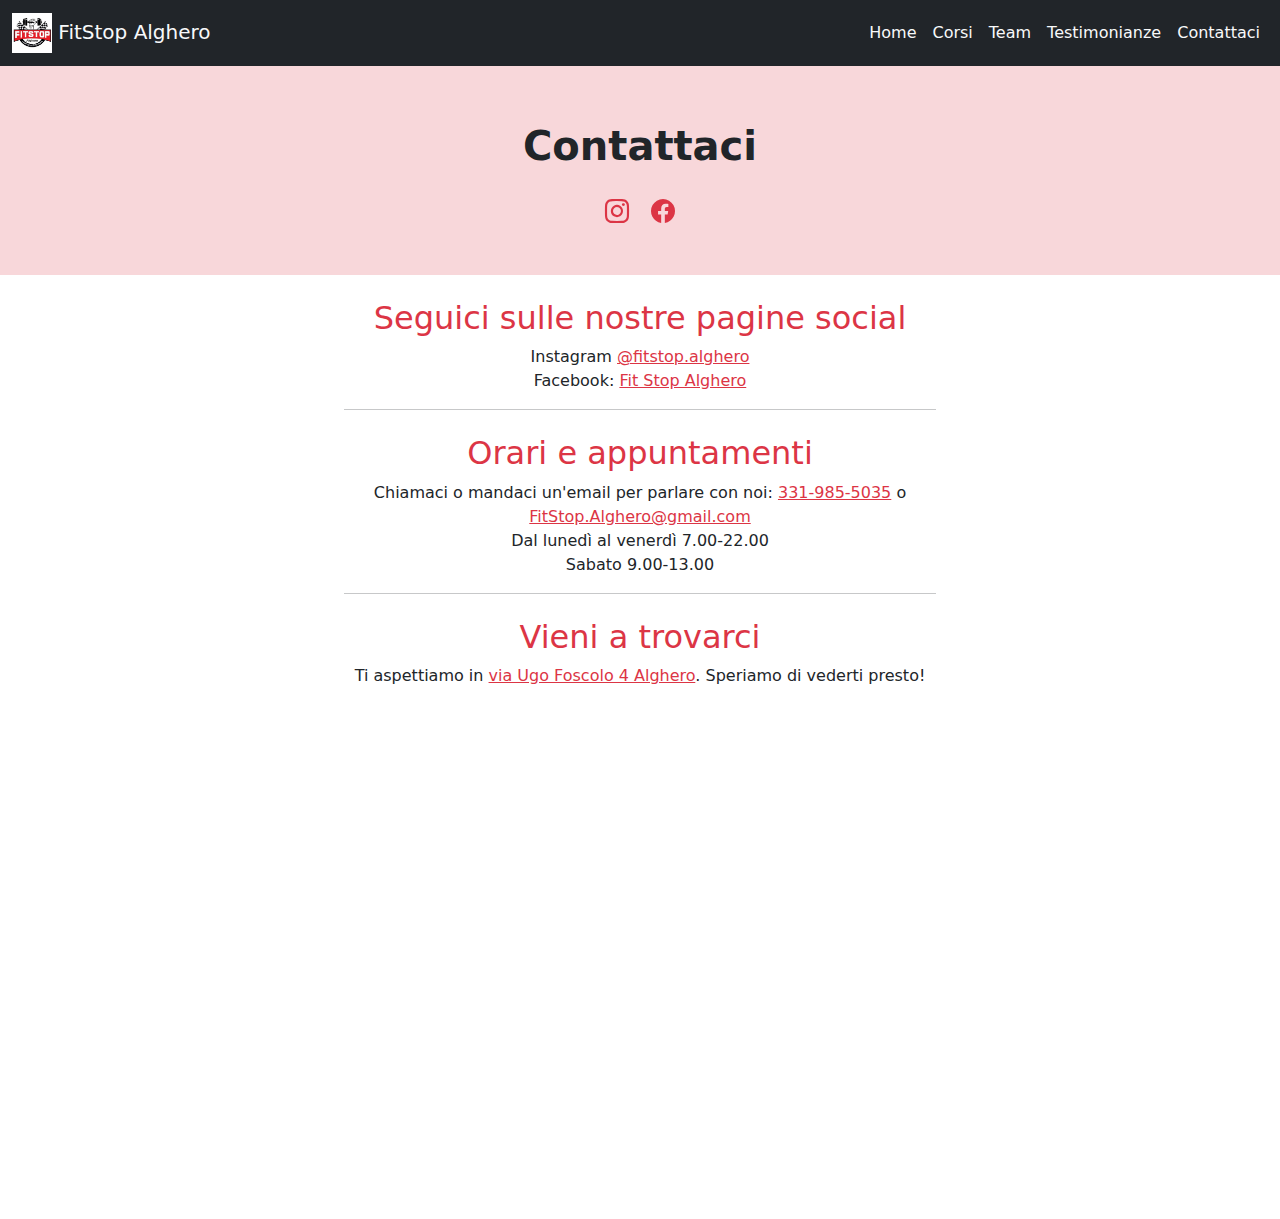
==== contattaci.html @ d709f7da "First commit to initialize this repository" ====
<!DOCTYPE html>
<html lang="it">
<head>
    <meta charset="UTF-8">
    <meta http-equiv="X-UA-Compatible" content="IE=edge">
    <meta name="viewport" content="width=device-width, initial-scale=1.0">
    <link rel="icon" href="/img/favicon.png" type="image/x-icon">
    <link rel="shortcut icon" href="/img/favicon.png" type="image/x-icon">
    <link href="/style/style.css" rel="stylesheet">
    <link href="/style/fix.css" rel="stylesheet">
    <link rel="stylesheet" href="https://cdn.jsdelivr.net/npm/bootstrap-icons@1.11.1/font/bootstrap-icons.css">
    <title>FitStop Alghero - Contattaci</title>
    <meta name ="description" content ="">
    <meta property="og:type" content="website">
    <meta property="og:image" content="https://www.fitstopalghero.com/img/favicon.png">
    <meta property="og:title" content="FitStop Alghero">
    <meta property="og:description" content="">
    <meta property="og:site_name" content="fitstopalghero.com">
    <meta property="og:url" content="https://www.fitstopalghero.com">
    <meta name="twitter:card" content="summary">
    <meta name="twitter:title" content="FitStop Alghero">
    <meta name="title:description" content="">
</head>
<body>
    <header>
        <nav class="navbar navbar-expand-lg bg-dark">
            <div class="container-fluid">
                <a class="navbar-brand text-light" href="/">
                    <img src="/img/favicon.png" alt="Logo" width="40" height="40" loading="lazy">
                    FitStop Alghero
                </a>
                <button class="navbar-toggler" type="button" data-bs-toggle="collapse" data-bs-target="#navbarSupportedContent" aria-controls="navbarSupportedContent" aria-expanded="false" aria-label="Toggle navigation">
                    <span class="navbar-toggler-icon"></span>
                </button>
                <div class="collapse navbar-collapse" id="navbarSupportedContent">
                    <ul class="navbar-nav ms-auto mb-2 mb-lg-0">
                        <li class="nav-item">
                            <a class="nav-link active text-light" aria-current="page" href="/">Home</a>
                        </li>
                        <li class="nav-item">
                            <a class="nav-link active text-light" aria-current="page" href="/corsi">Corsi</a>
                        </li>
                        <li class="nav-item">
                            <a class="nav-link active text-light" aria-current="page" href="/team">Team</a>
                        </li>
                        <li class="nav-item">
                            <a class="nav-link active text-light" aria-current="page" href="/testimonianze">Testimonianze</a>
                        </li>
                        <li class="nav-item">
                            <a class="nav-link active text-light" aria-current="page" href="/contattaci">Contattaci</a>
                        </li>
                    </ul>
                </div>
            </div>
        </nav>
    </header>

    <!-- Titolo di copertina -->
    <div class="mx-auto bg-primary-subtle text-emphasis-primary p-5 text-center">
        <h1 class="p-2 fw-bold">Contattaci</h1>
        <a class="icon-link m-2" href="https://www.instagram.com/fitstop.alghero/" target="_blank" rel="noopener noreferrer">
            <i class="bi bi-instagram fs-4"></i>
        </a>
        <a class="icon-link m-2" href="https://www.facebook.com/people/Fit-Stop-Alghero/100086374110709/" target="_blank" rel="noopener noreferrer">
            <i class="bi bi-facebook fs-4"></i>
        </a>
    </div>

    <div id="contattaci-main" class="mx-auto text-center">
        <div class="m-4">
            <h2 class="text-primary">Seguici sulle nostre pagine social</h2>
            <p>
                Instagram <a href="https://www.instagram.com/fitstop.alghero/" target="_blank" rel="noopener noreferrer">@fitstop.alghero</a><br>
                Facebook: <a href="https://www.facebook.com/people/Fit-Stop-Alghero/100086374110709/" target="_blank" rel="noopener noreferrer">Fit Stop Alghero</a>
            </p>
            <hr>
        </div>

        <div class="m-4">
            <h2 class="text-primary">Orari e appuntamenti</h2>
            <p>
                Chiamaci o mandaci un'email per parlare con noi: <a href="tel:+393319855035">331-985-5035</a> o <a href="fitstop.alghero@gmail.com">FitStop.Alghero@gmail.com</a><br>
                Dal lunedì al venerdì 7.00-22.00<br>
                Sabato 9.00-13.00
            </p>
            <hr>
        </div>

        <div class="m-4">
            <h2 class="text-primary">Vieni a trovarci</h2>
            <p>
                Ti aspettiamo in <a href="https://goo.gl/maps/V7Q8saKiYr68zchYA" target="_blank" rel="noopener noreferrer">via Ugo Foscolo 4 Alghero</a>. Speriamo di vederti presto!
            </p>
        </div>
    </div>
    <div class="w-100 text-center">
        <iframe id="contattaci-iframe" src="https://www.google.com/maps/embed?pb=!1m18!1m12!1m3!1d3031.444297117688!2d8.316958699999999!3d40.5538648!2m3!1f0!2f0!3f0!3m2!1i1024!2i768!4f13.1!3m3!1m2!1s0x12dcf1a0abe80b65%3A0x7517b4262ec095cd!2sFitStop!5e0!3m2!1sit!2sit!4v1699476991742!5m2!1sit!2sit" width="800" height="600" style="border:0;" allowfullscreen="" loading="lazy" referrerpolicy="no-referrer-when-downgrade"></iframe>
    </div>
       
    
    <script src="https://cdn.jsdelivr.net/npm/bootstrap@5.3.2/dist/js/bootstrap.bundle.min.js" integrity="sha384-C6RzsynM9kWDrMNeT87bh95OGNyZPhcTNXj1NW7RuBCsyN/o0jlpcV8Qyq46cDfL" crossorigin="anonymous"></script>
</body>
</html>
---- style/fix.css ----
/* `md` applies to small devices (landscape phones, less than 768px) */
@media (max-width: 767.98px) {
    #contattaci-main {
        width: 75%;
    }

    #contattaci-iframe {
        width: 400px;
        height: 350px;        
    }
}
/* Medium devices (tablets, 768px and up) */
@media (min-width: 768px) {
    #contattaci-main {
        width: 50%;
    }

    #contattaci-iframe {
        width: 600px;
        height: 500px;
    }
}
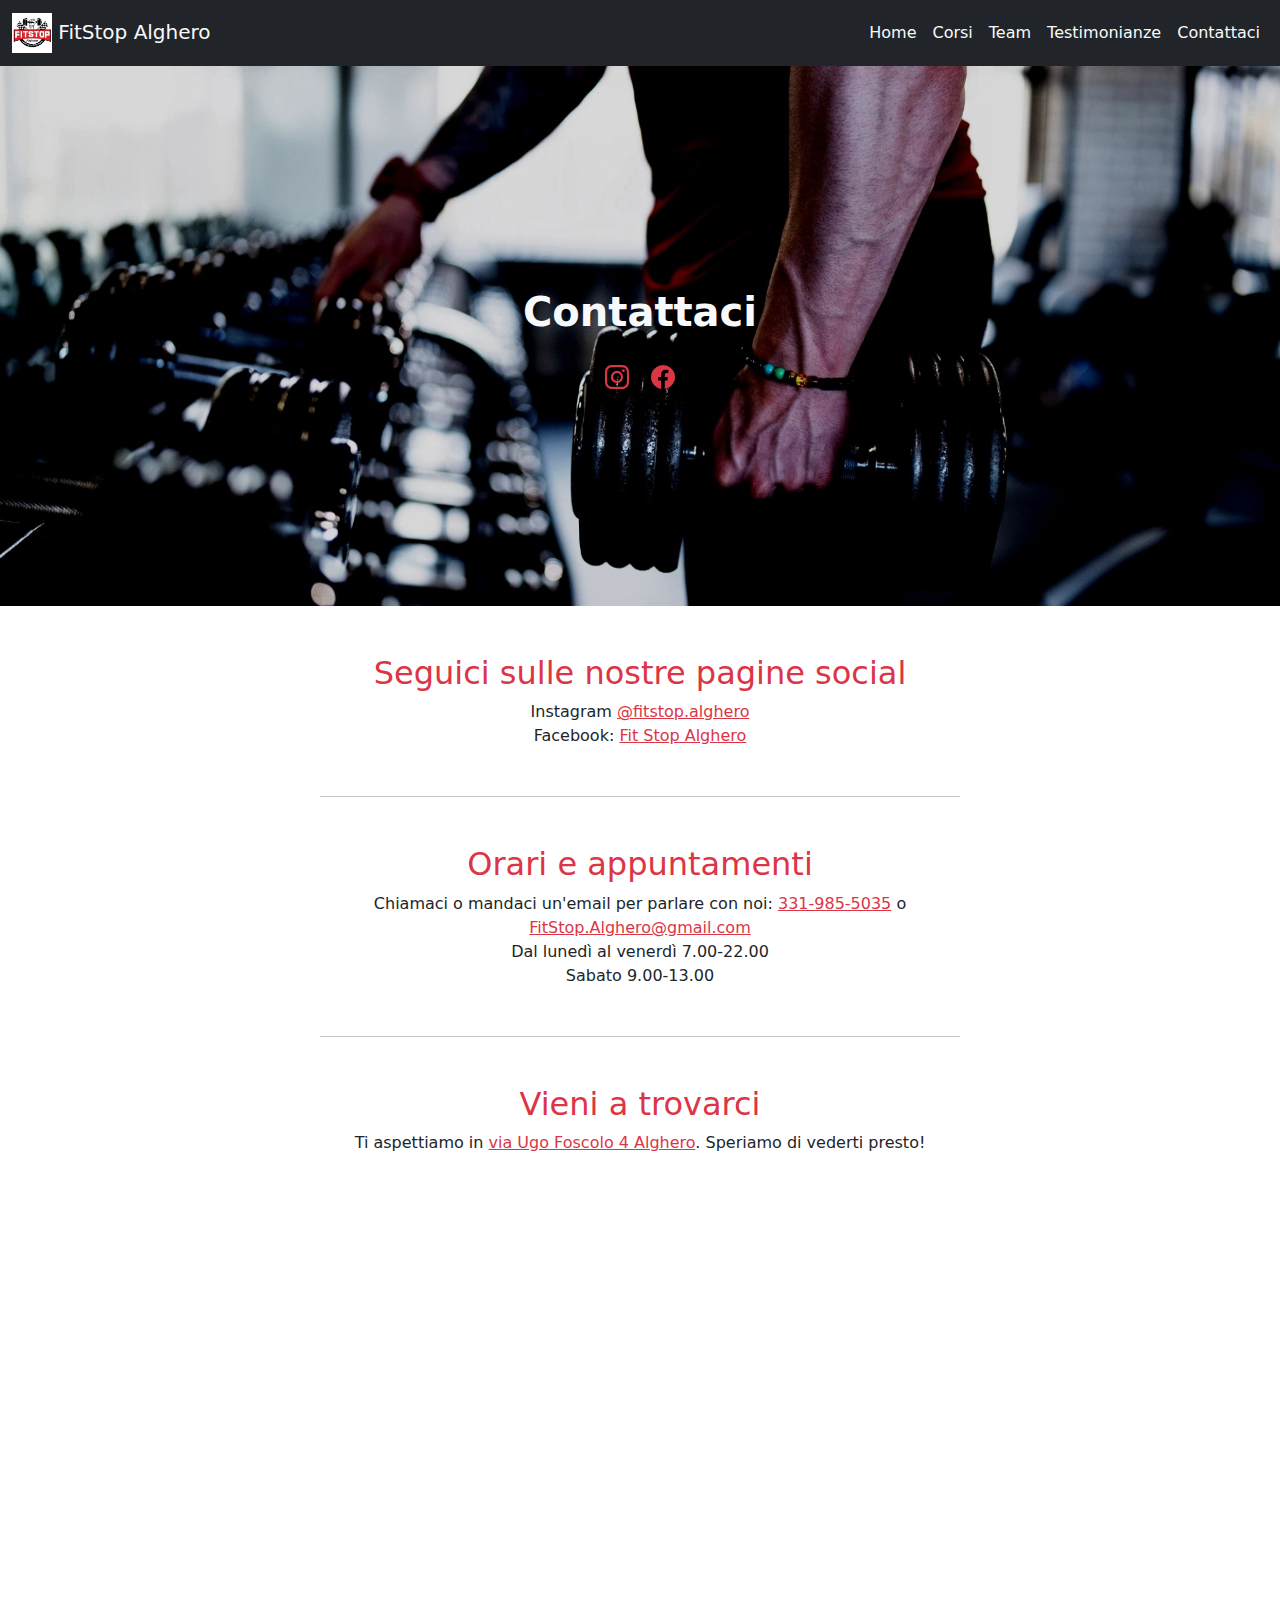
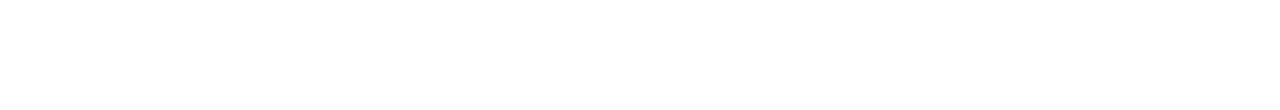
==== commit 1f99ae13: "Making severeal adjustments to the web pages" ====
--- a/contattaci.html
+++ b/contattaci.html
@@ -10,16 +10,16 @@
     <link href="/style/fix.css" rel="stylesheet">
     <link rel="stylesheet" href="https://cdn.jsdelivr.net/npm/bootstrap-icons@1.11.1/font/bootstrap-icons.css">
     <title>FitStop Alghero - Contattaci</title>
-    <meta name ="description" content ="">
+    <meta name ="description" content ="Contattate la nostra palestra ad Alghero per qualsiasi domanda o richiesta. Siamo qui per fornirvi informazioni sui nostri servizi, orari, prezzi e per rispondere a tutte le vostre esigenze. Prenotate una visita o chiedete informazioni sul come raggiungerci. Saremo felici di aiutarvi a iniziare il vostro percorso di fitness.">
     <meta property="og:type" content="website">
     <meta property="og:image" content="https://www.fitstopalghero.com/img/favicon.png">
-    <meta property="og:title" content="FitStop Alghero">
-    <meta property="og:description" content="">
+    <meta property="og:title" content="FitStop Alghero - Contattaci">
+    <meta property="og:description" content="Contattate la nostra palestra ad Alghero per qualsiasi domanda o richiesta. Siamo qui per fornirvi informazioni sui nostri servizi, orari, prezzi e per rispondere a tutte le vostre esigenze. Prenotate una visita o chiedete informazioni sul come raggiungerci. Saremo felici di aiutarvi a iniziare il vostro percorso di fitness.">
     <meta property="og:site_name" content="fitstopalghero.com">
     <meta property="og:url" content="https://www.fitstopalghero.com">
     <meta name="twitter:card" content="summary">
-    <meta name="twitter:title" content="FitStop Alghero">
-    <meta name="title:description" content="">
+    <meta name="twitter:title" content="FitStop Alghero- Contattaci">
+    <meta name="twitter:description" content="Contattate la nostra palestra ad Alghero per qualsiasi domanda o richiesta. Siamo qui per fornirvi informazioni sui nostri servizi, orari, prezzi e per rispondere a tutte le vostre esigenze. Prenotate una visita o chiedete informazioni sul come raggiungerci. Saremo felici di aiutarvi a iniziare il vostro percorso di fitness.">
 </head>
 <body>
     <header>
@@ -56,44 +56,48 @@
     </header>
 
     <!-- Titolo di copertina -->
-    <div class="mx-auto bg-primary-subtle text-emphasis-primary p-5 text-center">
-        <h1 class="p-2 fw-bold">Contattaci</h1>
-        <a class="icon-link m-2" href="https://www.instagram.com/fitstop.alghero/" target="_blank" rel="noopener noreferrer">
-            <i class="bi bi-instagram fs-4"></i>
-        </a>
-        <a class="icon-link m-2" href="https://www.facebook.com/people/Fit-Stop-Alghero/100086374110709/" target="_blank" rel="noopener noreferrer">
-            <i class="bi bi-facebook fs-4"></i>
-        </a>
+    <div class="mx-auto bg-primary-subtle text-light p-5 text-center titolo-copertina d-flex align-items-center justify-content-center">
+        <div>
+            <h1 class="p-2 fw-bold">Contattaci</h1>
+            <a class="icon-link m-2" href="https://www.instagram.com/fitstop.alghero/" target="_blank" rel="noopener noreferrer">
+                <i class="bi bi-instagram fs-4"></i>
+            </a>
+            <a class="icon-link m-2" href="https://www.facebook.com/people/Fit-Stop-Alghero/100086374110709/" target="_blank" rel="noopener noreferrer">
+                <i class="bi bi-facebook fs-4"></i>
+            </a>
+        </div>
     </div>
 
     <div id="contattaci-main" class="mx-auto text-center">
-        <div class="m-4">
+        <div class="my-5">
             <h2 class="text-primary">Seguici sulle nostre pagine social</h2>
             <p>
                 Instagram <a href="https://www.instagram.com/fitstop.alghero/" target="_blank" rel="noopener noreferrer">@fitstop.alghero</a><br>
                 Facebook: <a href="https://www.facebook.com/people/Fit-Stop-Alghero/100086374110709/" target="_blank" rel="noopener noreferrer">Fit Stop Alghero</a>
             </p>
-            <hr>
         </div>
 
-        <div class="m-4">
+        <hr>
+
+        <div class="my-5">
             <h2 class="text-primary">Orari e appuntamenti</h2>
             <p>
                 Chiamaci o mandaci un'email per parlare con noi: <a href="tel:+393319855035">331-985-5035</a> o <a href="fitstop.alghero@gmail.com">FitStop.Alghero@gmail.com</a><br>
                 Dal lunedì al venerdì 7.00-22.00<br>
                 Sabato 9.00-13.00
             </p>
-            <hr>
         </div>
 
-        <div class="m-4">
+        <hr>
+
+        <div class="my-5">
             <h2 class="text-primary">Vieni a trovarci</h2>
             <p>
                 Ti aspettiamo in <a href="https://goo.gl/maps/V7Q8saKiYr68zchYA" target="_blank" rel="noopener noreferrer">via Ugo Foscolo 4 Alghero</a>. Speriamo di vederti presto!
             </p>
         </div>
     </div>
-    <div class="w-100 text-center">
+    <div class="w-100 text-center mt-5">
         <iframe id="contattaci-iframe" src="https://www.google.com/maps/embed?pb=!1m18!1m12!1m3!1d3031.444297117688!2d8.316958699999999!3d40.5538648!2m3!1f0!2f0!3f0!3m2!1i1024!2i768!4f13.1!3m3!1m2!1s0x12dcf1a0abe80b65%3A0x7517b4262ec095cd!2sFitStop!5e0!3m2!1sit!2sit!4v1699476991742!5m2!1sit!2sit" width="800" height="600" style="border:0;" allowfullscreen="" loading="lazy" referrerpolicy="no-referrer-when-downgrade"></iframe>
     </div>
        
--- a/style/fix.css
+++ b/style/fix.css
@@ -1,4 +1,4 @@
-/* `md` applies to small devices (landscape phones, less than 768px) */
+/* Small devices (landscape phones, less than 768px) */
 @media (max-width: 767.98px) {
     #contattaci-main {
         width: 75%;
@@ -7,6 +7,22 @@
     #contattaci-iframe {
         width: 400px;
         height: 350px;        
+    }
+
+    #team-container {
+        width: 75%;
+    }
+    #team-container .row img {
+        width: 75%;
+        height: 75%;   
+    }
+    
+    .titolo-copertina {
+        background-image: url('/img/background.jpg');
+        height: 30vh;
+        background-position: center;
+        background-repeat: no-repeat; /* Do not repeat the image */
+        background-size: cover; /* Resize the background image to cover the entire container */
     }
 }
 /* Medium devices (tablets, 768px and up) */
@@ -19,4 +35,27 @@
         width: 600px;
         height: 500px;
     }
-}+
+    #team-container {
+        width: 75%;
+    }
+    #team-container .row img {
+        width: 50%;
+        height: 50%;   
+    }
+
+    .titolo-copertina {
+        background-image: url('/img/background.jpg');
+        height: 60vh;
+        background-position: center;
+        background-repeat: no-repeat; /* Do not repeat the image */
+        background-size: cover; /* Resize the background image to cover the entire container */
+    }
+}
+
+/* Large devices (desktops, 992px and up) */
+@media (min-width: 992px) {
+    #team-container {
+        width: 50%;
+    }
+}
